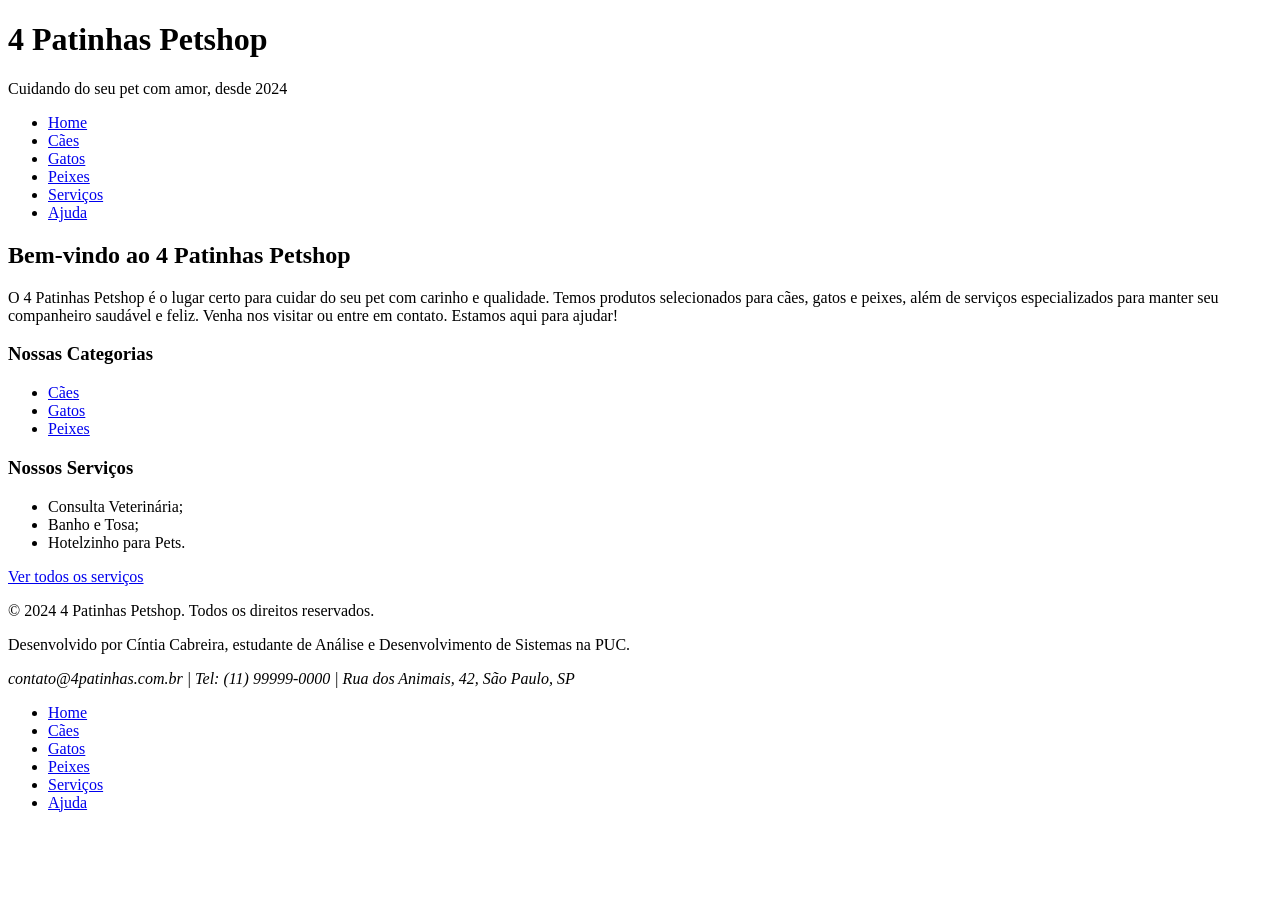
==== index.html @ 7e1c7fe1 "Fase 1: estrutura HTML do 4 Patinhas Petshop" ====
<!DOCTYPE html>
<html lang="pt-BR">
<head>
  <meta charset="UTF-8">
  <meta name="viewport" content="width=device-width, initial-scale=1.0">
  <title>4 Patinhas Petshop: home</title>
</head>
<body>

  <!-- HEADER -->
  <header>
    <h1>4 Patinhas Petshop</h1>
    <p>Cuidando do seu pet com amor, desde 2024</p>
    <nav>
      <ul>
        <li><a href="index.html" aria-current="page">Home</a></li>
        <li><a href="caes.html">Cães</a></li>
        <li><a href="gatos.html">Gatos</a></li>
        <li><a href="peixes.html">Peixes</a></li>
        <li><a href="servicos.html">Serviços</a></li>
        <li><a href="ajuda.html">Ajuda</a></li>
      </ul>
    </nav>
  </header>

  <!-- MAIN -->
  <main>
    <h2>Bem-vindo ao 4 Patinhas Petshop</h2>
    <p>
      O 4 Patinhas Petshop é o lugar certo para cuidar do seu pet com carinho e qualidade.
      Temos produtos selecionados para cães, gatos e peixes, além de serviços especializados
      para manter seu companheiro saudável e feliz.
      Venha nos visitar ou entre em contato. Estamos aqui para ajudar!
    </p>

    <h3>Nossas Categorias</h3>
    <ul>
      <li><a href="caes.html">Cães</a></li>
      <li><a href="gatos.html">Gatos</a></li>
      <li><a href="peixes.html">Peixes</a></li>
    </ul>

    <h3>Nossos Serviços</h3>
    <ul>
      <li>Consulta Veterinária;</li>
      <li>Banho e Tosa;</li>
      <li>Hotelzinho para Pets.</li>
    </ul>
    <p><a href="servicos.html">Ver todos os serviços</a></p>
  </main>

  <!-- FOOTER -->
  <footer>
    <p>© 2024 4 Patinhas Petshop. Todos os direitos reservados.</p>
    <p>Desenvolvido por Cíntia Cabreira, estudante de Análise e Desenvolvimento de Sistemas na PUC.</p>
    <address>
      contato@4patinhas.com.br | Tel: (11) 99999-0000 | Rua dos Animais, 42, São Paulo, SP
    </address>
    <nav>
      <ul>
        <li><a href="index.html">Home</a></li>
        <li><a href="caes.html">Cães</a></li>
        <li><a href="gatos.html">Gatos</a></li>
        <li><a href="peixes.html">Peixes</a></li>
        <li><a href="servicos.html">Serviços</a></li>
        <li><a href="ajuda.html">Ajuda</a></li>
      </ul>
    </nav>
  </footer>

</body>
</html>
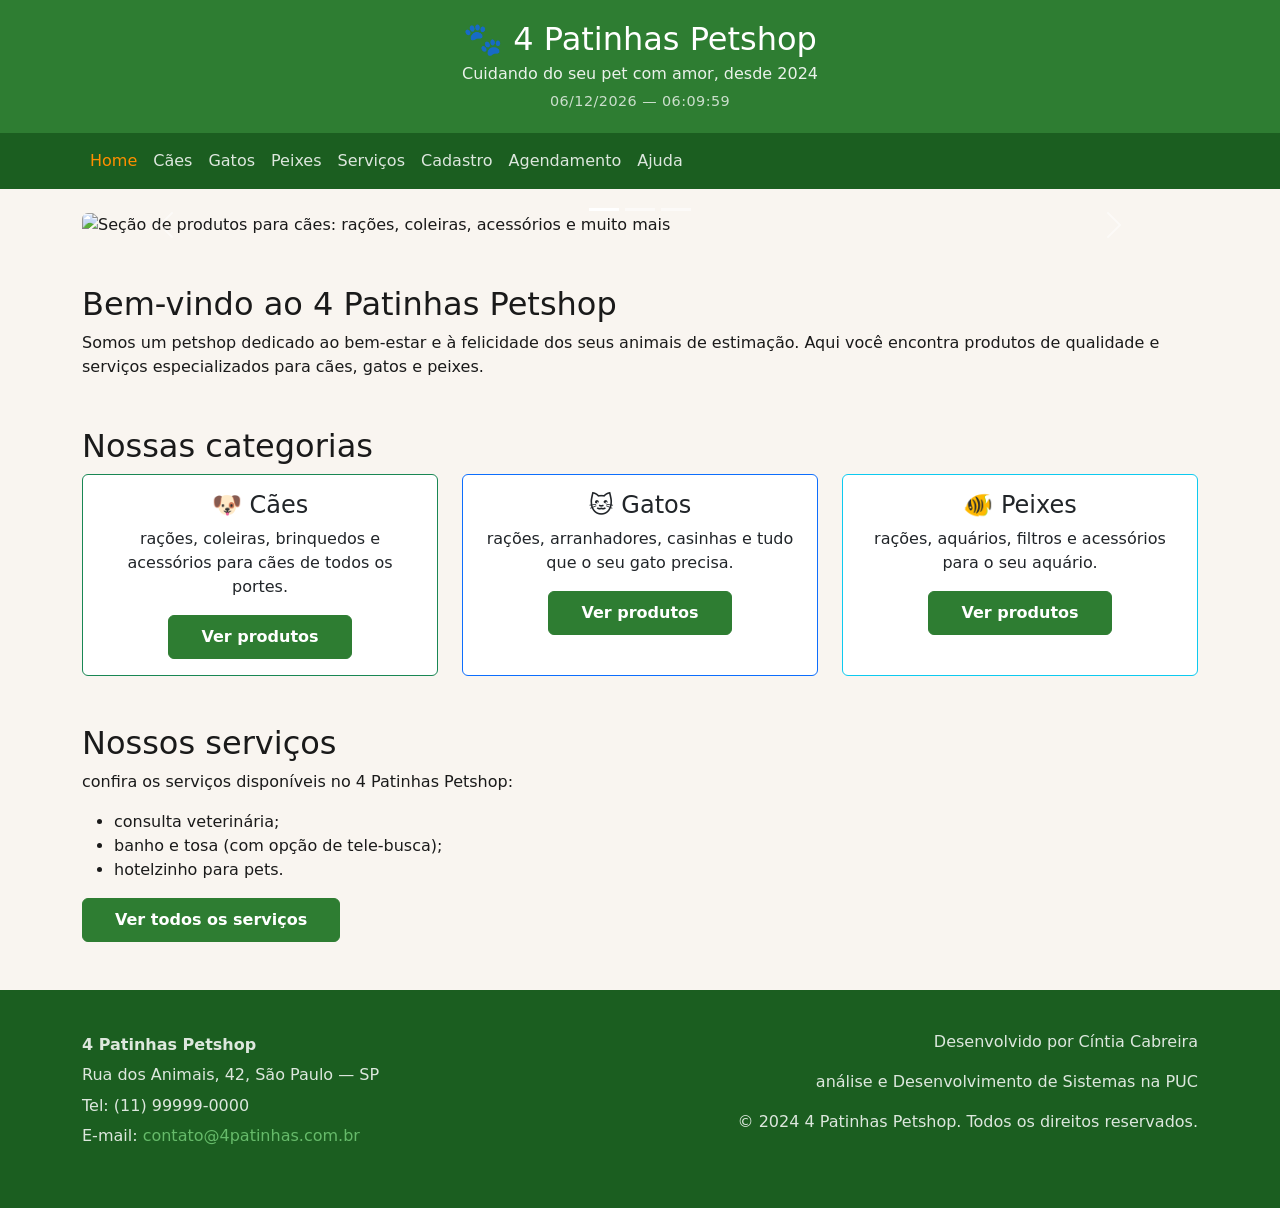
==== commit 7c9ff105: "Fase 2: Bootstrap 5, CSS personalizado, JavaScript e formulários - adiciona css/style.css com variáv" ====
--- a/index.html
+++ b/index.html
@@ -3,70 +3,207 @@
 <head>
   <meta charset="UTF-8">
   <meta name="viewport" content="width=device-width, initial-scale=1.0">
-  <title>4 Patinhas Petshop: home</title>
+  <!-- Título da página -->
+  <title>Início — 4 Patinhas Petshop</title>
+  <!-- Bootstrap 5.3 CSS (CDN) -->
+  <link href="https://cdn.jsdelivr.net/npm/bootstrap@5.3.2/dist/css/bootstrap.min.css" rel="stylesheet">
+  <!-- Estilos personalizados da Fase 2 -->
+  <link rel="stylesheet" href="css/style.css">
 </head>
 <body>
 
-  <!-- HEADER -->
-  <header>
-    <h1>4 Patinhas Petshop</h1>
-    <p>Cuidando do seu pet com amor, desde 2024</p>
-    <nav>
+  <!-- Link de acessibilidade: permite pular a navegação para o conteúdo principal (WCAG 2.1) -->
+  <a class="skip-link" href="#conteudo-principal">Pular para o conteúdo principal</a>
+
+  <!-- Cabeçalho com relógio em tempo real (atualizado pelo JavaScript) -->
+  <header class="site-header">
+    <div class="container">
+      <h1>🐾 4 Patinhas Petshop</h1>
+      <p>Cuidando do seu pet com amor, desde 2024</p>
+      <!-- #relogio é atualizado pela função iniciarRelogio() em js/main.js -->
+      <p id="relogio" aria-live="polite" aria-label="Data e hora atuais"></p>
+    </div>
+  </header>
+
+  <!-- Barra de navegação Bootstrap responsiva (colapsa em telas pequenas) -->
+  <nav class="navbar navbar-expand-lg" aria-label="Navegação principal">
+    <div class="container">
+      <button class="navbar-toggler" type="button" data-bs-toggle="collapse"
+              data-bs-target="#navMenu" aria-controls="navMenu"
+              aria-expanded="false" aria-label="Abrir menu de navegação">
+        <span class="navbar-toggler-icon"></span>
+      </button>
+      <div class="collapse navbar-collapse" id="navMenu">
+        <ul class="navbar-nav me-auto">
+          <!-- aria-current="page" indica a página ativa para leitores de tela -->
+          <li class="nav-item"><a class="nav-link active" href="index.html" aria-current="page">Home</a></li>
+          <li class="nav-item"><a class="nav-link" href="caes.html">Cães</a></li>
+          <li class="nav-item"><a class="nav-link" href="gatos.html">Gatos</a></li>
+          <li class="nav-item"><a class="nav-link" href="peixes.html">Peixes</a></li>
+          <li class="nav-item"><a class="nav-link" href="servicos.html">Serviços</a></li>
+          <li class="nav-item"><a class="nav-link" href="cadastro.html">Cadastro</a></li>
+          <li class="nav-item"><a class="nav-link" href="agendamento.html">Agendamento</a></li>
+          <li class="nav-item"><a class="nav-link" href="ajuda.html">Ajuda</a></li>
+        </ul>
+      </div>
+    </div>
+  </nav>
+
+  <!-- Conteúdo principal -->
+  <main id="conteudo-principal" class="container my-4">
+
+    <!-- ============================================================
+         CARROSSEL BOOTSTRAP — exibe as 3 categorias do petshop
+         ============================================================ -->
+    <div id="carouselPetshop" class="carousel slide mb-5" data-bs-ride="carousel"
+         aria-label="Categorias do petshop">
+
+      <!-- Indicadores de slide (pontos abaixo do carrossel) -->
+      <div class="carousel-indicators">
+        <button type="button" data-bs-target="#carouselPetshop" data-bs-slide-to="0"
+                class="active" aria-current="true" aria-label="Slide 1: Cães"></button>
+        <button type="button" data-bs-target="#carouselPetshop" data-bs-slide-to="1"
+                aria-label="Slide 2: Gatos"></button>
+        <button type="button" data-bs-target="#carouselPetshop" data-bs-slide-to="2"
+                aria-label="Slide 3: Peixes"></button>
+      </div>
+
+      <div class="carousel-inner rounded">
+
+        <!-- Slide 1: Cães -->
+        <div class="carousel-item active" role="group" aria-label="Slide 1 de 3: Cães">
+          <img src="https://placehold.co/1200x400/2e7d32/ffffff?text=Caes"
+               class="d-block w-100"
+               alt="Seção de produtos para cães: rações, coleiras, acessórios e muito mais">
+          <div class="carousel-caption d-none d-md-block">
+            <h5>Cães</h5>
+            <p>produtos premium para o melhor amigo do homem.</p>
+            <a href="caes.html" class="btn btn-light btn-sm">Ver produtos</a>
+          </div>
+        </div>
+
+        <!-- Slide 2: Gatos -->
+        <div class="carousel-item" role="group" aria-label="Slide 2 de 3: Gatos">
+          <img src="https://placehold.co/1200x400/1565c0/ffffff?text=Gatos"
+               class="d-block w-100"
+               alt="Seção de produtos para gatos: rações, arranhadores e acessórios">
+          <div class="carousel-caption d-none d-md-block">
+            <h5>Gatos</h5>
+            <p>produtos selecionados para o bem-estar do seu felino.</p>
+            <a href="gatos.html" class="btn btn-light btn-sm">Ver produtos</a>
+          </div>
+        </div>
+
+        <!-- Slide 3: Peixes -->
+        <div class="carousel-item" role="group" aria-label="Slide 3 de 3: Peixes">
+          <img src="https://placehold.co/1200x400/0097a7/ffffff?text=Peixes"
+               class="d-block w-100"
+               alt="Seção de produtos para peixes: rações, aquários e acessórios">
+          <div class="carousel-caption d-none d-md-block">
+            <h5>Peixes</h5>
+            <p>tudo para montar o aquário dos seus sonhos.</p>
+            <a href="peixes.html" class="btn btn-light btn-sm">Ver produtos</a>
+          </div>
+        </div>
+      </div>
+
+      <!-- Controles de navegação do carrossel -->
+      <button class="carousel-control-prev" type="button"
+              data-bs-target="#carouselPetshop" data-bs-slide="prev"
+              aria-label="Slide anterior">
+        <span class="carousel-control-prev-icon" aria-hidden="true"></span>
+        <span class="visually-hidden">Anterior</span>
+      </button>
+      <button class="carousel-control-next" type="button"
+              data-bs-target="#carouselPetshop" data-bs-slide="next"
+              aria-label="Próximo slide">
+        <span class="carousel-control-next-icon" aria-hidden="true"></span>
+        <span class="visually-hidden">Próximo</span>
+      </button>
+    </div>
+
+    <!-- Boas-vindas -->
+    <section class="mb-5">
+      <h2>Bem-vindo ao 4 Patinhas Petshop</h2>
+      <p>
+        Somos um petshop dedicado ao bem-estar e à felicidade dos seus animais de estimação.
+        Aqui você encontra produtos de qualidade e serviços especializados para cães, gatos e peixes.
+      </p>
+    </section>
+
+    <!-- Cards de categorias -->
+    <section class="mb-5">
+      <h2>Nossas categorias</h2>
+      <div class="row g-4">
+        <div class="col-md-4">
+          <div class="card h-100 text-center border-success">
+            <div class="card-body">
+              <h3 class="card-title fs-4">🐶 Cães</h3>
+              <p class="card-text">rações, coleiras, brinquedos e acessórios para cães de todos os portes.</p>
+              <a href="caes.html" class="btn btn-petshop">Ver produtos</a>
+            </div>
+          </div>
+        </div>
+        <div class="col-md-4">
+          <div class="card h-100 text-center border-primary">
+            <div class="card-body">
+              <h3 class="card-title fs-4">🐱 Gatos</h3>
+              <p class="card-text">rações, arranhadores, casinhas e tudo que o seu gato precisa.</p>
+              <a href="gatos.html" class="btn btn-petshop">Ver produtos</a>
+            </div>
+          </div>
+        </div>
+        <div class="col-md-4">
+          <div class="card h-100 text-center border-info">
+            <div class="card-body">
+              <h3 class="card-title fs-4">🐠 Peixes</h3>
+              <p class="card-text">rações, aquários, filtros e acessórios para o seu aquário.</p>
+              <a href="peixes.html" class="btn btn-petshop">Ver produtos</a>
+            </div>
+          </div>
+        </div>
+      </div>
+    </section>
+
+    <!-- Serviços em destaque -->
+    <section class="mb-4">
+      <h2>Nossos serviços</h2>
+      <p>confira os serviços disponíveis no 4 Patinhas Petshop:</p>
       <ul>
-        <li><a href="index.html" aria-current="page">Home</a></li>
-        <li><a href="caes.html">Cães</a></li>
-        <li><a href="gatos.html">Gatos</a></li>
-        <li><a href="peixes.html">Peixes</a></li>
-        <li><a href="servicos.html">Serviços</a></li>
-        <li><a href="ajuda.html">Ajuda</a></li>
+        <li>consulta veterinária;</li>
+        <li>banho e tosa (com opção de tele-busca);</li>
+        <li>hotelzinho para pets.</li>
       </ul>
-    </nav>
-  </header>
-
-  <!-- MAIN -->
-  <main>
-    <h2>Bem-vindo ao 4 Patinhas Petshop</h2>
-    <p>
-      O 4 Patinhas Petshop é o lugar certo para cuidar do seu pet com carinho e qualidade.
-      Temos produtos selecionados para cães, gatos e peixes, além de serviços especializados
-      para manter seu companheiro saudável e feliz.
-      Venha nos visitar ou entre em contato. Estamos aqui para ajudar!
-    </p>
-
-    <h3>Nossas Categorias</h3>
-    <ul>
-      <li><a href="caes.html">Cães</a></li>
-      <li><a href="gatos.html">Gatos</a></li>
-      <li><a href="peixes.html">Peixes</a></li>
-    </ul>
-
-    <h3>Nossos Serviços</h3>
-    <ul>
-      <li>Consulta Veterinária;</li>
-      <li>Banho e Tosa;</li>
-      <li>Hotelzinho para Pets.</li>
-    </ul>
-    <p><a href="servicos.html">Ver todos os serviços</a></p>
+      <a href="servicos.html" class="btn btn-petshop">Ver todos os serviços</a>
+    </section>
+
   </main>
 
-  <!-- FOOTER -->
-  <footer>
-    <p>© 2024 4 Patinhas Petshop. Todos os direitos reservados.</p>
-    <p>Desenvolvido por Cíntia Cabreira, estudante de Análise e Desenvolvimento de Sistemas na PUC.</p>
-    <address>
-      contato@4patinhas.com.br | Tel: (11) 99999-0000 | Rua dos Animais, 42, São Paulo, SP
-    </address>
-    <nav>
-      <ul>
-        <li><a href="index.html">Home</a></li>
-        <li><a href="caes.html">Cães</a></li>
-        <li><a href="gatos.html">Gatos</a></li>
-        <li><a href="peixes.html">Peixes</a></li>
-        <li><a href="servicos.html">Serviços</a></li>
-        <li><a href="ajuda.html">Ajuda</a></li>
-      </ul>
-    </nav>
+  <!-- Rodapé -->
+  <footer class="site-footer mt-5">
+    <div class="container">
+      <div class="row">
+        <div class="col-md-6">
+          <address>
+            <strong>4 Patinhas Petshop</strong><br>
+            Rua dos Animais, 42, São Paulo — SP<br>
+            Tel: (11) 99999-0000<br>
+            E-mail: <a href="mailto:contato@4patinhas.com.br">contato@4patinhas.com.br</a>
+          </address>
+        </div>
+        <div class="col-md-6 text-md-end">
+          <p>Desenvolvido por Cíntia Cabreira</p>
+          <p>análise e Desenvolvimento de Sistemas na PUC</p>
+          <p class="mb-0">© 2024 4 Patinhas Petshop. Todos os direitos reservados.</p>
+        </div>
+      </div>
+    </div>
   </footer>
+
+  <!-- Bootstrap 5.3 JS Bundle (inclui Popper) -->
+  <script src="https://cdn.jsdelivr.net/npm/bootstrap@5.3.2/dist/js/bootstrap.bundle.min.js"></script>
+  <!-- JavaScript personalizado da Fase 2 -->
+  <script src="js/main.js"></script>
 
 </body>
 </html>
--- a/css/style.css
+++ b/css/style.css
@@ -0,0 +1,189 @@
+/* ============================================================
+   4 Patinhas Petshop — css/style.css
+   Estilos personalizados — Fase 2
+   Complementares ao Bootstrap 5.3
+   ============================================================ */
+
+/* --- Variáveis de cor da marca ----------------------------*/
+:root {
+  --cor-primaria:   #2e7d32;  /* verde escuro — cor principal da marca  */
+  --cor-secundaria: #66bb6a;  /* verde claro  — bordas e destaques leves */
+  --cor-destaque:   #ff8f00;  /* âmbar        — preços e CTAs            */
+  --cor-fundo:      #f9f5f0;  /* branco quente — fundo geral da página   */
+  --cor-texto:      #1a1a1a;  /* quase preto  — texto principal          */
+  --cor-footer:     #1b5e20;  /* verde profundo — rodapé e navbar        */
+}
+
+/* --- Acessibilidade: skip link ----------------------------*/
+/* exibe o link apenas quando recebe foco do teclado (WCAG 2.1) */
+.skip-link {
+  position: absolute;
+  top: -48px;
+  left: 0;
+  background: var(--cor-primaria);
+  color: #ffffff;
+  padding: 10px 18px;
+  z-index: 9999;
+  font-weight: bold;
+  text-decoration: none;
+  transition: top 0.2s ease;
+}
+.skip-link:focus {
+  top: 0;
+}
+
+/* --- Corpo ------------------------------------------------*/
+body {
+  background-color: var(--cor-fundo);
+  color: var(--cor-texto);
+}
+
+/* --- Cabeçalho --------------------------------------------*/
+.site-header {
+  background-color: var(--cor-primaria);
+  color: #ffffff;
+  padding: 1.25rem 0;
+  text-align: center;
+}
+.site-header h1 {
+  font-size: 2rem;
+  margin-bottom: 0.25rem;
+}
+.site-header p {
+  margin-bottom: 0;
+  opacity: 0.9;
+}
+
+/* Relógio — atualizado a cada segundo pelo JavaScript */
+#relogio {
+  font-size: 0.9rem;
+  opacity: 0.75;
+  margin-top: 0.3rem;
+  letter-spacing: 0.03em;
+}
+
+/* --- Navegação Bootstrap ----------------------------------*/
+/* sobrepõe a cor padrão do Bootstrap com a cor do rodapé do petshop */
+.navbar {
+  background-color: var(--cor-footer) !important;
+}
+.navbar .nav-link {
+  color: rgba(255, 255, 255, 0.85) !important;
+  transition: color 0.2s;
+}
+.navbar .nav-link:hover,
+.navbar .nav-link[aria-current="page"] {
+  color: var(--cor-destaque) !important;
+}
+/* ícone do menu hamburguer: inverte para ficar visível no fundo escuro */
+.navbar-toggler-icon {
+  filter: invert(1);
+}
+
+/* --- Cards de produtos ------------------------------------*/
+.card-produto {
+  border: 1px solid var(--cor-secundaria);
+  border-radius: 8px;
+  height: 100%;
+  transition: transform 0.2s ease, box-shadow 0.2s ease;
+}
+.card-produto:hover {
+  transform: translateY(-5px);
+  box-shadow: 0 10px 28px rgba(0, 0, 0, 0.14);
+}
+.card-produto .card-title {
+  color: var(--cor-primaria);
+  font-size: 1.1rem;
+  font-weight: 700;
+}
+.card-produto .preco {
+  color: var(--cor-destaque);
+  font-size: 1.3rem;
+  font-weight: 700;
+  margin-bottom: 0;
+}
+
+/* --- Cards de serviços ------------------------------------*/
+.card-servico {
+  background-color: #ffffff;
+  border-left: 5px solid var(--cor-primaria);
+  border-radius: 6px;
+  padding: 1.5rem 1.75rem;
+  margin-bottom: 1.5rem;
+  box-shadow: 0 2px 8px rgba(0, 0, 0, 0.07);
+}
+.card-servico h3 {
+  color: var(--cor-primaria);
+  font-weight: 700;
+  margin-bottom: 0.5rem;
+}
+.card-servico .preco-servico {
+  color: var(--cor-destaque);
+  font-weight: 600;
+}
+
+/* --- Carrossel — legendas com sombra de texto -------------*/
+.carousel-caption h5 {
+  font-size: 1.75rem;
+  font-weight: 700;
+  text-shadow: 1px 1px 6px rgba(0, 0, 0, 0.85);
+}
+.carousel-caption p {
+  text-shadow: 1px 1px 4px rgba(0, 0, 0, 0.75);
+}
+
+/* --- Seções de formulário ---------------------------------*/
+.form-section {
+  background-color: #ffffff;
+  border-radius: 8px;
+  padding: 2rem;
+  margin-bottom: 2rem;
+  box-shadow: 0 2px 10px rgba(0, 0, 0, 0.07);
+}
+/* título de seção do formulário */
+.form-section h2 {
+  color: var(--cor-primaria);
+  border-bottom: 2px solid var(--cor-secundaria);
+  padding-bottom: 0.5rem;
+  margin-bottom: 1.5rem;
+  font-size: 1.3rem;
+}
+/* asterisco de campo obrigatório */
+.obrigatorio {
+  color: #c62828;
+  margin-left: 2px;
+}
+
+/* --- Botão principal da marca -----------------------------*/
+.btn-petshop {
+  background-color: var(--cor-primaria);
+  border-color: var(--cor-primaria);
+  color: #ffffff;
+  padding: 0.55rem 2rem;
+  font-weight: 600;
+}
+.btn-petshop:hover,
+.btn-petshop:focus {
+  background-color: var(--cor-footer);
+  border-color: var(--cor-footer);
+  color: #ffffff;
+}
+
+/* --- Rodapé -----------------------------------------------*/
+.site-footer {
+  background-color: var(--cor-footer);
+  color: rgba(255, 255, 255, 0.85);
+  padding: 2.5rem 0;
+}
+.site-footer address {
+  font-style: normal;
+  line-height: 1.9;
+}
+.site-footer a {
+  color: var(--cor-secundaria);
+  text-decoration: none;
+}
+.site-footer a:hover {
+  color: #ffffff;
+  text-decoration: underline;
+}
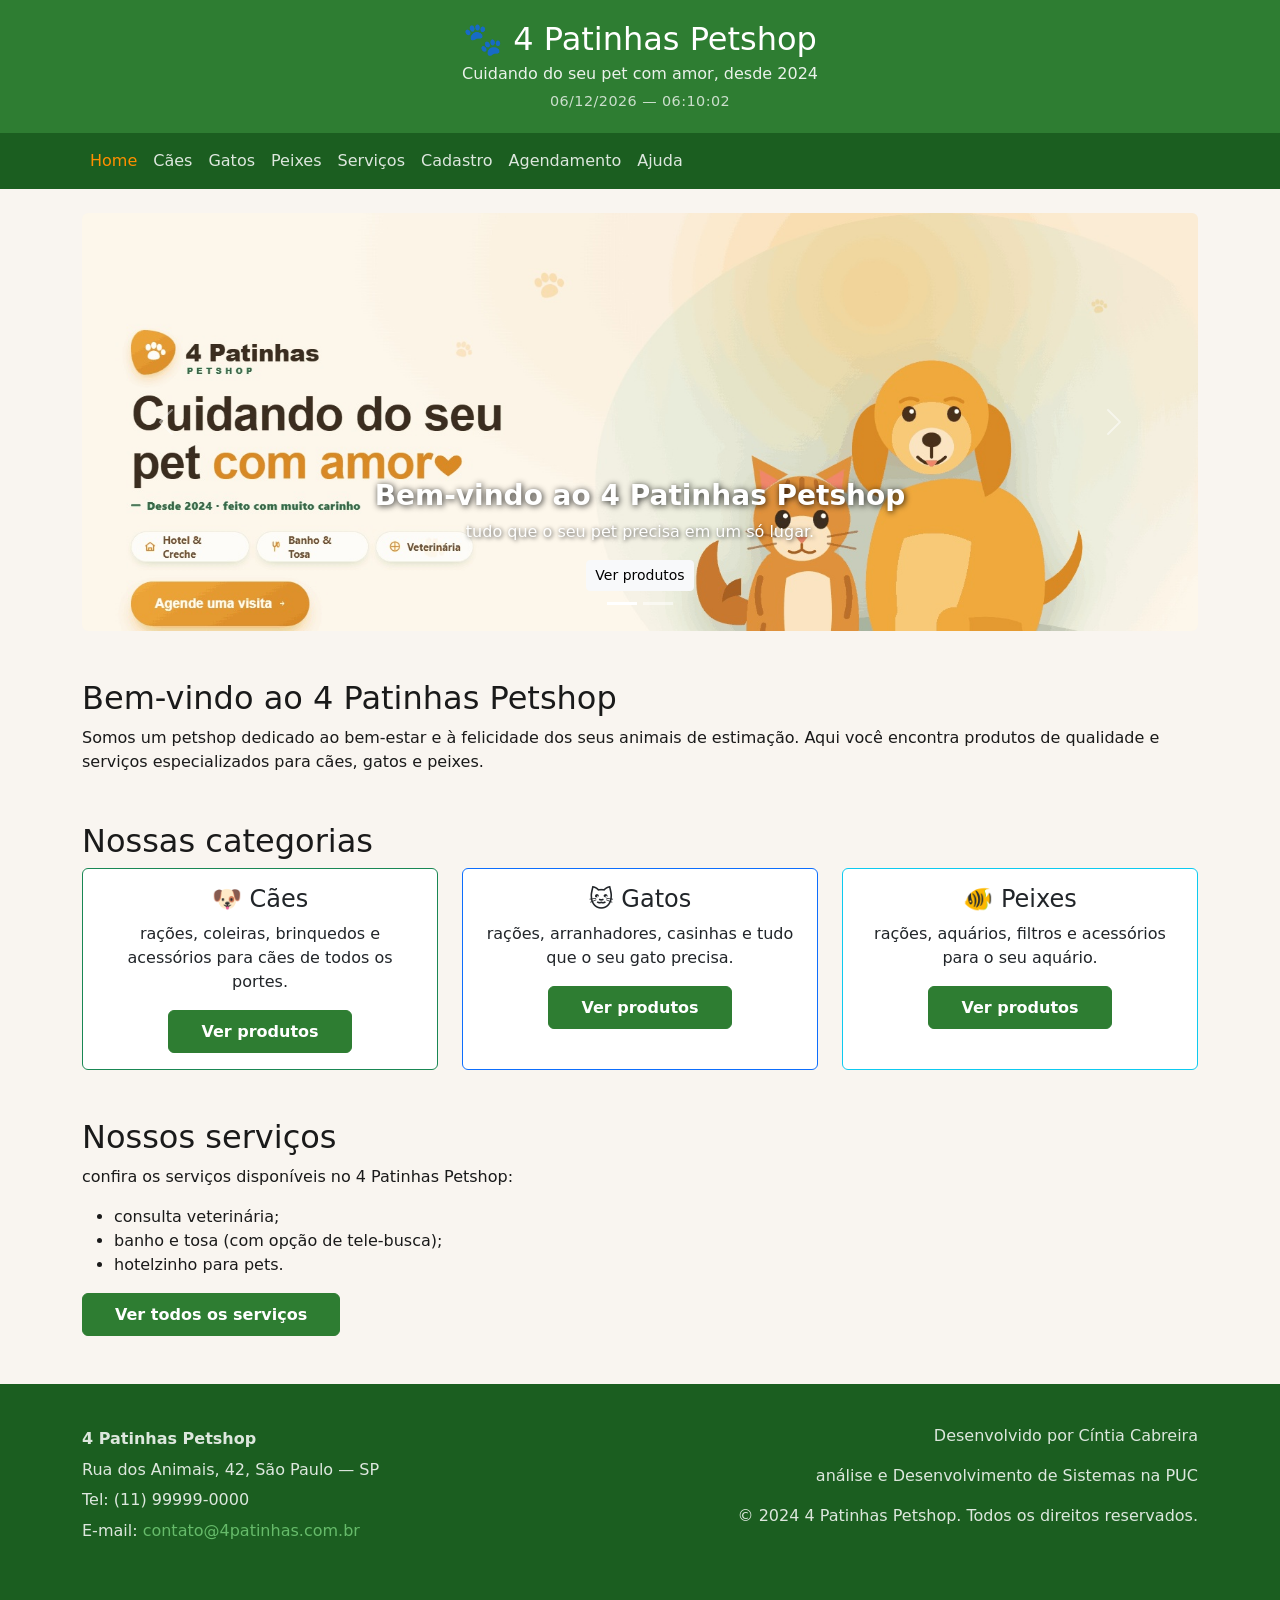
==== commit fc9d0470: "Fase 2 (correção): substituir placeholders pelas imagens reais e reduzir carrossel para 2 slides" ====
--- a/index.html
+++ b/index.html
@@ -63,46 +63,32 @@
         <button type="button" data-bs-target="#carouselPetshop" data-bs-slide-to="0"
                 class="active" aria-current="true" aria-label="Slide 1: Cães"></button>
         <button type="button" data-bs-target="#carouselPetshop" data-bs-slide-to="1"
-                aria-label="Slide 2: Gatos"></button>
-        <button type="button" data-bs-target="#carouselPetshop" data-bs-slide-to="2"
-                aria-label="Slide 3: Peixes"></button>
+                aria-label="Slide 2: Nossos Serviços"></button>
       </div>
 
       <div class="carousel-inner rounded">
 
-        <!-- Slide 1: Cães -->
-        <div class="carousel-item active" role="group" aria-label="Slide 1 de 3: Cães">
-          <img src="https://placehold.co/1200x400/2e7d32/ffffff?text=Caes"
+        <!-- Slide 1: Bem-vindo -->
+        <div class="carousel-item active" role="group" aria-label="Slide 1 de 2: Bem-vindo ao 4 Patinhas">
+          <img src="imagens-jpg/4patinhas-banner-hero.jpg"
                class="d-block w-100"
-               alt="Seção de produtos para cães: rações, coleiras, acessórios e muito mais">
+               alt="Banner de boas-vindas ao 4 Patinhas Petshop">
           <div class="carousel-caption d-none d-md-block">
-            <h5>Cães</h5>
-            <p>produtos premium para o melhor amigo do homem.</p>
+            <h5>Bem-vindo ao 4 Patinhas Petshop</h5>
+            <p>tudo que o seu pet precisa em um só lugar.</p>
             <a href="caes.html" class="btn btn-light btn-sm">Ver produtos</a>
           </div>
         </div>
 
-        <!-- Slide 2: Gatos -->
-        <div class="carousel-item" role="group" aria-label="Slide 2 de 3: Gatos">
-          <img src="https://placehold.co/1200x400/1565c0/ffffff?text=Gatos"
+        <!-- Slide 2: Nossos Serviços -->
+        <div class="carousel-item" role="group" aria-label="Slide 2 de 2: Nossos Serviços">
+          <img src="imagens-jpg/4patinhas-banner-servicos.jpg"
                class="d-block w-100"
-               alt="Seção de produtos para gatos: rações, arranhadores e acessórios">
+               alt="Banner dos serviços de banho e tosa do 4 Patinhas Petshop">
           <div class="carousel-caption d-none d-md-block">
-            <h5>Gatos</h5>
-            <p>produtos selecionados para o bem-estar do seu felino.</p>
-            <a href="gatos.html" class="btn btn-light btn-sm">Ver produtos</a>
-          </div>
-        </div>
-
-        <!-- Slide 3: Peixes -->
-        <div class="carousel-item" role="group" aria-label="Slide 3 de 3: Peixes">
-          <img src="https://placehold.co/1200x400/0097a7/ffffff?text=Peixes"
-               class="d-block w-100"
-               alt="Seção de produtos para peixes: rações, aquários e acessórios">
-          <div class="carousel-caption d-none d-md-block">
-            <h5>Peixes</h5>
-            <p>tudo para montar o aquário dos seus sonhos.</p>
-            <a href="peixes.html" class="btn btn-light btn-sm">Ver produtos</a>
+            <h5>Nossos Serviços</h5>
+            <p>banho e tosa com agendamento fácil pelo site.</p>
+            <a href="servicos.html" class="btn btn-light btn-sm">Ver serviços</a>
           </div>
         </div>
       </div>
